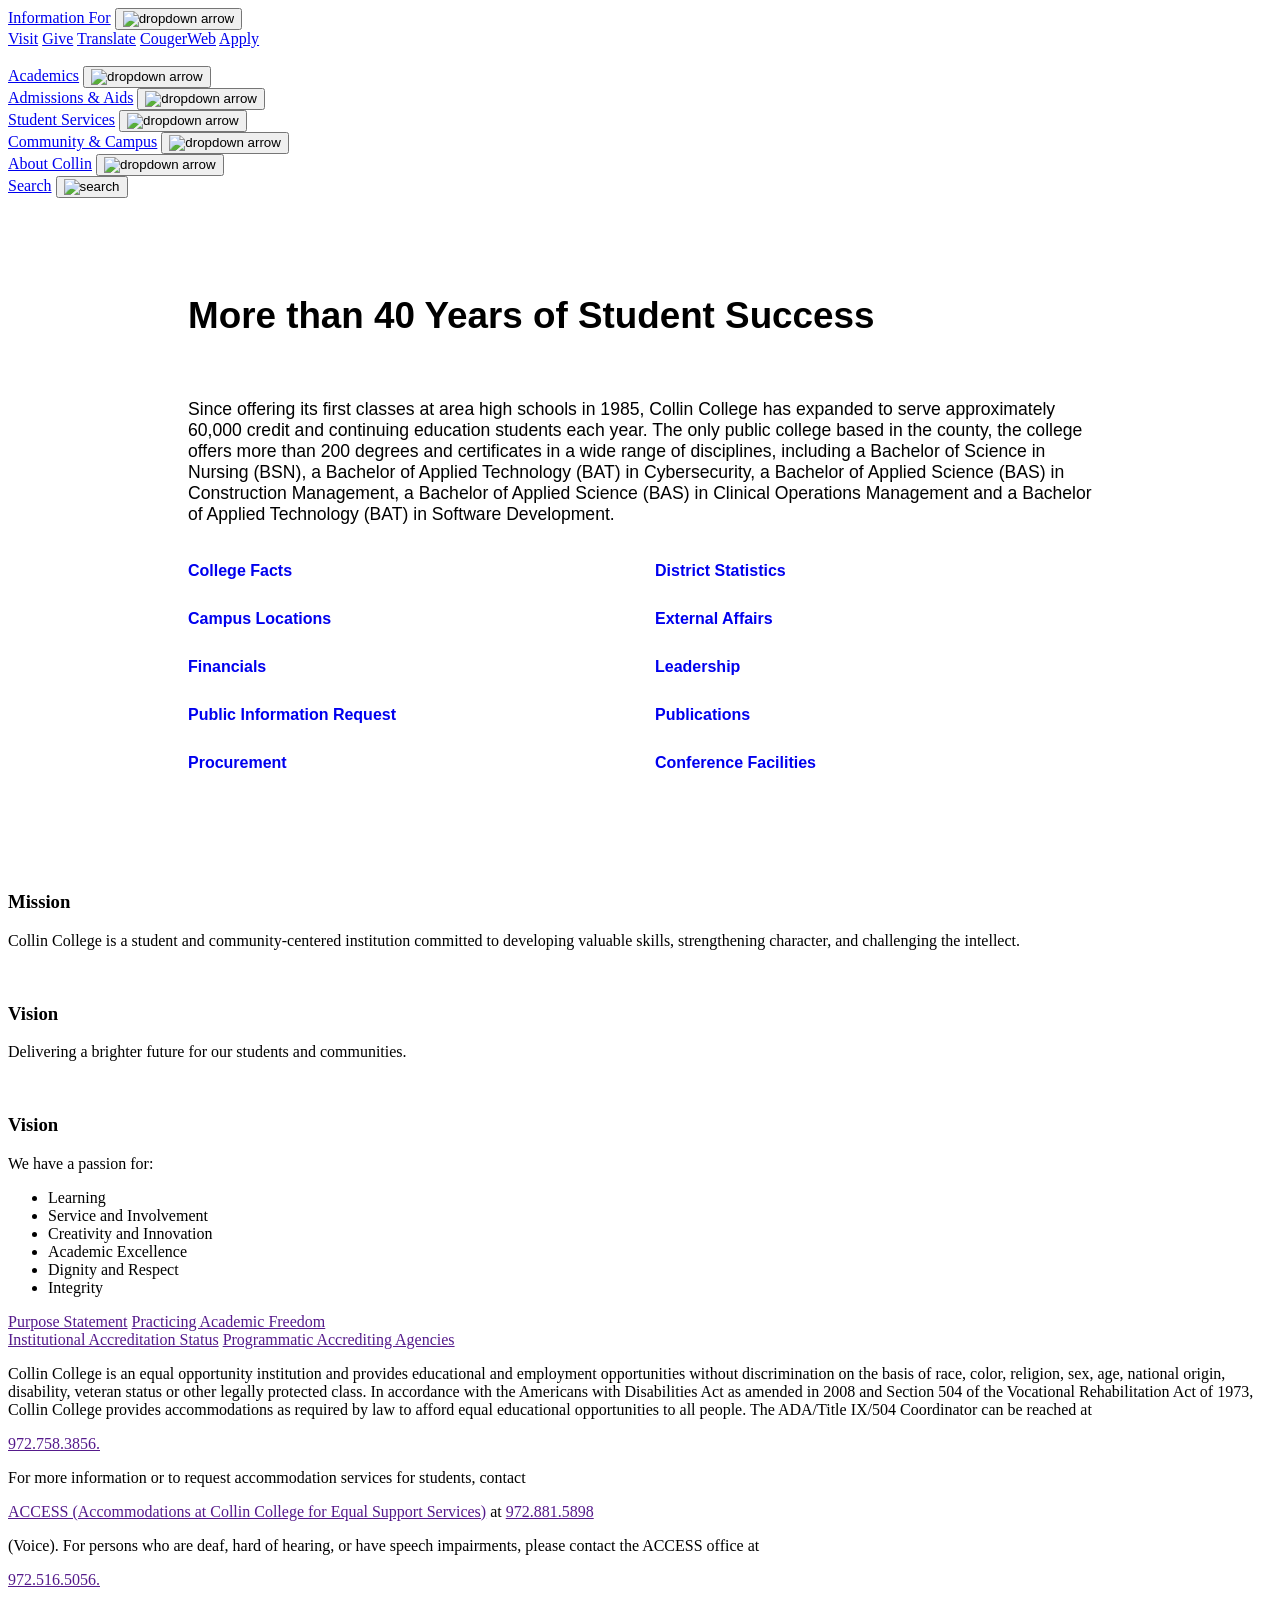
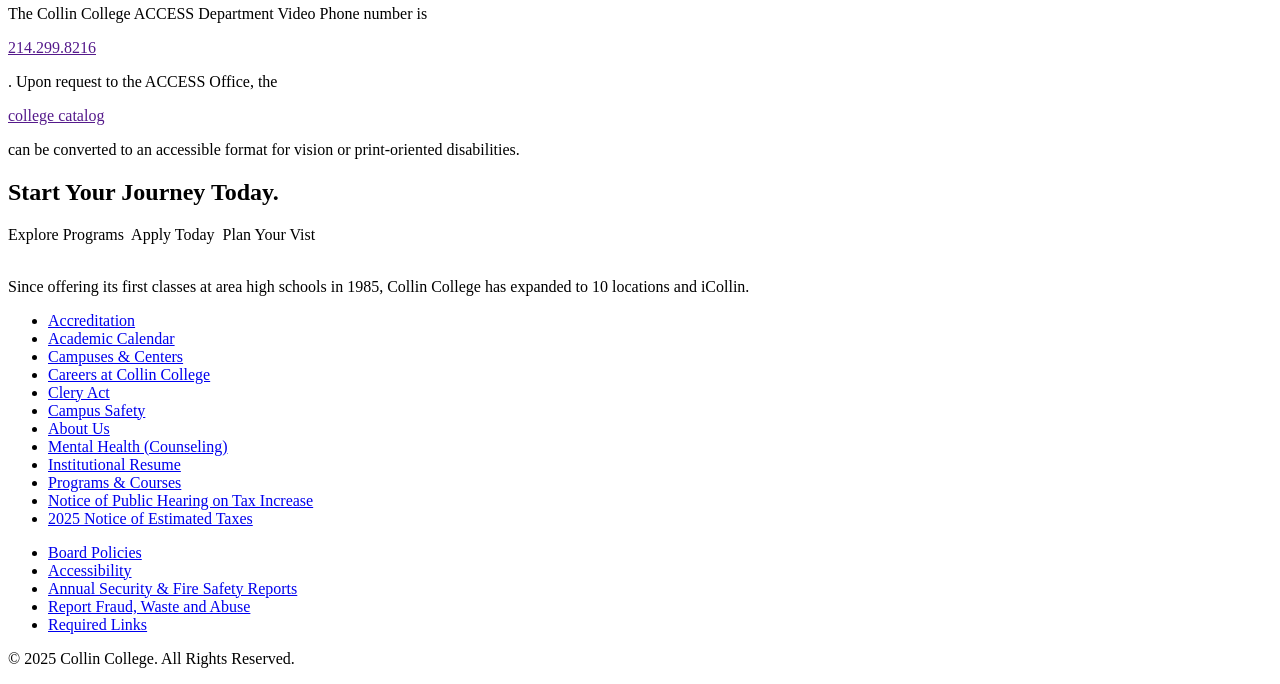
==== About_us.html @ d0c8fdf0 "123" ====
<!DOCTYPE html>
<html lang="en">
<head>
    <meta charset="UTF-8">
    <meta name="viewport" content="width=device-width, initial-scale=1.0">
    <title>Document</title>
    <link rel="stylesheet" href="style/base.css">
    <link rel="stylesheet" href="style/layout.css">
    <link rel="stylesheet" href="style/about_us.css"> 
</head>
<body>
    <div class="header">
        <div class="bar-links">
            <div class="bar__container">
                <div class="bar__group">
                    <a href="#">Information For</a>
                    <button class="bar-dropdown-button">
                        <img src="Resources/icons/right-arrow.png" alt="dropdown arrow">
                    </button>
                </div>
                <a href="#">Visit</a>   
                <a href="#">Give</a>
                <a href="#">Translate</a>
                <a href="CougerWeb.html" class="utility-bar-link ">CougerWeb</a>
                <a href="#" class="utility-bar-link ">Apply</a>
            </div>
        </div>

        <div class="header-contain">
            <a href="main.html">
                <img src="Resources/icons/logo.png" alt="">
            </a>
            <div class="header-items">
                <div class="main__links">
                    <a href="#">Academics</a>
                    <button class="links-dropdown-button">
                        <img src="Resources/icons/right-arrow.png" alt="dropdown arrow">
                    </button>
                </div>
                <div class="main__links">
                    <a href="#">Admissions & Aids</a>
                    <button class="links-dropdown-button">
                        <img src="Resources/icons/right-arrow.png" alt="dropdown arrow">
                    </button>
                </div>
                <div class="main__links">
                    <a href="#">Student Services</a>
                    <button class="links-dropdown-button">
                        <img src="Resources/icons/right-arrow.png" alt="dropdown arrow">
                    </button>
                </div>
                <div class="main__links">
                    <a href="#">Community & Campus</a>
                    <button class="links-dropdown-button">
                        <img src="Resources/icons/right-arrow.png" alt="dropdown arrow">
                    </button>
                </div>
                <div class="main__links">
                    <a href="#">About Collin</a>
                    <button class="links-dropdown-button">
                        <img src="Resources/icons/right-arrow.png" alt="dropdown arrow">
                    </button>
                </div>
                <div class="main__links">
                    <a href="#">Search</a>
                    <button class="links-dropdown-button">
                        <img src="Resources/icons/magnifying-glass.png" id="search-img" alt="search">
                    </button>
                </div>
                
            </div>
        </div>
    </div>

    <div class="banner">

    </div>

    <div class="info-container">
        <div class="group-intro">
            <h1>More than 40 Years of Student Success</h1>
            <p>Since offering its first classes at area high schools in 1985, 
                Collin College has expanded to serve approximately 60,000 credit 
                and continuing education students each year. The only public college 
                based in the county, the college offers more than 200 degrees and 
                certificates in a wide range of disciplines, including a Bachelor of 
                Science in Nursing (BSN), a Bachelor of Applied Technology (BAT) 
                in Cybersecurity, a Bachelor of Applied Science (BAS) in Construction 
                Management, a Bachelor of Applied Science (BAS) in Clinical Operations 
                Management and a Bachelor of Applied Technology (BAT) in Software Development.</p>
            
            <div class="group-quicklink">
                <a href="#">College Facts</a>
                <a href="#">District Statistics</a>
                <a href="#">Campus Locations</a>
                <a href="#">External Affairs</a>
                <a href="#">Financials</a>
                <a href="#">Leadership</a>
                <a href="#">Public Information Request</a>
                <a href="#">Publications</a>
                <a href="#">Procurement</a>
                <a href="#">Conference Facilities</a>
            </div>
        </div> 
    </div>

    <div class="commitment">
        <a href="#" style="text-decoration: none; color: inherit;" target="_blank">
            <div class="belief-card">
                <img src="" alt="">
                <div class="card-data">
                    <h3>Mission</h3>
                    <p>Collin College is a student and community-centered institution committed to developing valuable skills, strengthening character, and challenging the intellect.</p>
                </div>    
            </div>
        </a>

        <a href="#" style="text-decoration: none; color: inherit;" target="_blank">
            <div class="belief-card">
                <img src="" alt="">
                <div class="card-data">
                    <h3>Vision</h3>
                    <p>Delivering a brighter future for our students and communities.</p>
                </div>    
            </div>
        </a>

        <a href="#" style="text-decoration: none; color: inherit;" target="_blank">
            <div class="belief-card">
                <img src="" alt="">
                <div class="card-data">
                    <h3>Vision</h3>
                    <p>We have a passion for:</p>
                    <ul>
                        <li>Learning</li>
                        <li>Service and Involvement</li>
                        <li>Creativity and Innovation</li>
                        <li>Academic Excellence</li>
                        <li>Dignity and Respect</li>
                        <li>Integrity</li>
                    </ul>
                </div>    
            </div>
        </a>


    </div>

    <div class="extra-info">
        <a href="">Purpose Statement</a>
        <a href="">Practicing Academic Freedom</a>
    </div>

    <div class="accreditation">
        <div class="accreditation-list">
            <a href="">Institutional Accreditation Status</a>
            <a href="">Programmatic Accrediting Agencies</a>
        </div>
        <p>Collin College is an equal opportunity institution and provides educational and employment opportunities without 
            discrimination on the basis of race, color, religion, sex, age, national origin, disability, veteran status or 
            other legally protected class. In accordance with the Americans with Disabilities Act as amended in 2008 and Section 
            504 of the Vocational Rehabilitation Act of 1973, Collin College provides accommodations as required by law to afford 
            equal educational opportunities to all people. The ADA/Title IX/504 Coordinator can be reached at</p> <a href="">972.758.3856.</a><p>
            For more information or to request accommodation services for students, contact</p><a href="">ACCESS (Accommodations at Collin College 
            for Equal Support Services)</a> at <a href="">972.881.5898</a><p>(Voice). For persons who are deaf, hard of hearing, or have speech 
            impairments, please contact the ACCESS office at </p><a href="">972.516.5056.</a><p>The Collin College ACCESS Department Video Phone 
            number is</p><a href="">214.299.8216</a><p>. Upon request to the ACCESS Office, the</p><a href=""> college catalog</a><p>can be 
            converted to an accessible format for vision or print-oriented disabilities. </p>
    </div>
</body>
<footer>
    <div class="prefooter">
        <h2>Start Your Journey Today.</h2>
        <div class="prefooter-links">
            <a>Explore Programs
                <img src="Resources/icons/right-arrow.png" alt="">
            </a>

            <a>Apply Today
                <img src="Resources/icons/right-arrow.png" alt="">
            </a>

            <a>Plan Your Vist
                <img src="Resources/icons/right-arrow.png" alt="">
            </a>
        </div>
    </div>
    <div class="footer-container">
        <div class="footer-logo">
            <img src="Resources/icons/3f1a95c7af1e794cbfc929ef2177c0ddf2dcd203.png" alt="">
            <p>Since offering its first classes at area high schools in 1985, 
                Collin College has expanded to 10 locations and iCollin.</p>
        </div>

        <div class="footer-primary">
            <ul>
                <li><a href="#">Accreditation</a></li>
                <li><a href="#">Academic Calendar</a></li>
                <li><a href="#">Campuses & Centers</a></li>
                <li><a href="#">Careers at Collin College</a></li>
                <li><a href="#">Clery Act</a></li>
                <li><a href="#">Campus Safety</a></li>
                <li><a href="About_us.html">About Us</a></li>
                <li><a href="#">Mental Health (Counseling)</a></li>
                <li><a href="#">Institutional Resume</a></li>
                <li><a href="#">Programs & Courses</a></li>
                <li><a href="#">Notice of Public Hearing on Tax Increase</a></li>
                <li><a href="#">2025 Notice of Estimated Taxes</a></li>
            </ul>
        </div>

        <div class="footer-secondary">
            <ul>
                <li><a href="#">Board Policies</a></li>
                <li><a href="#">Accessibility</a></li>
                <li><a href="#">Annual Security & Fire Safety Reports</a></li>
                <li><a href="#">Report Fraud, Waste and Abuse</a></li>
                <li><a href="#">Required Links</a></li>
            </ul>
            <div class="copyright">
                <p>© 2025 Collin College. All Rights Reserved.</p>
            </div>
        </div>
    </div>
</footer>
</html>
---- style/about_us.css ----
@import url("../style/base.css");

.info-container {
    display: inline-block;
    font-family: sans-serif;
    margin: 72px 0;
    gap: 20px;
    padding: 0 180px;
    color: var(--secondary-background-color);

    .group-intro {
        display: flex;
        flex-direction: column;
        row-gap: 20px;
        
        h1 {
            font-size: 2.3rem;
            color: var(--secondary-background-color);
        }

        p {
            font-size: 1.1rem;
            color: black;
        }

        .group-quicklink {
            display: grid;
            grid-template-rows: repeat(2, 1fr);
            grid-template-columns: repeat(2, 1fr);
            justify-content: center;
            row-gap: 20px;
            column-gap: 30px;
            
            a {
                text-decoration: none;
                border-bottom: 2px solid var(--secondary-background-color);
                font-weight: 600;
                padding: 0 0 10px;

                &:hover {
                    border-bottom: 4px solid var(--secondary-background-color);
                }

            }

        }
    }
}
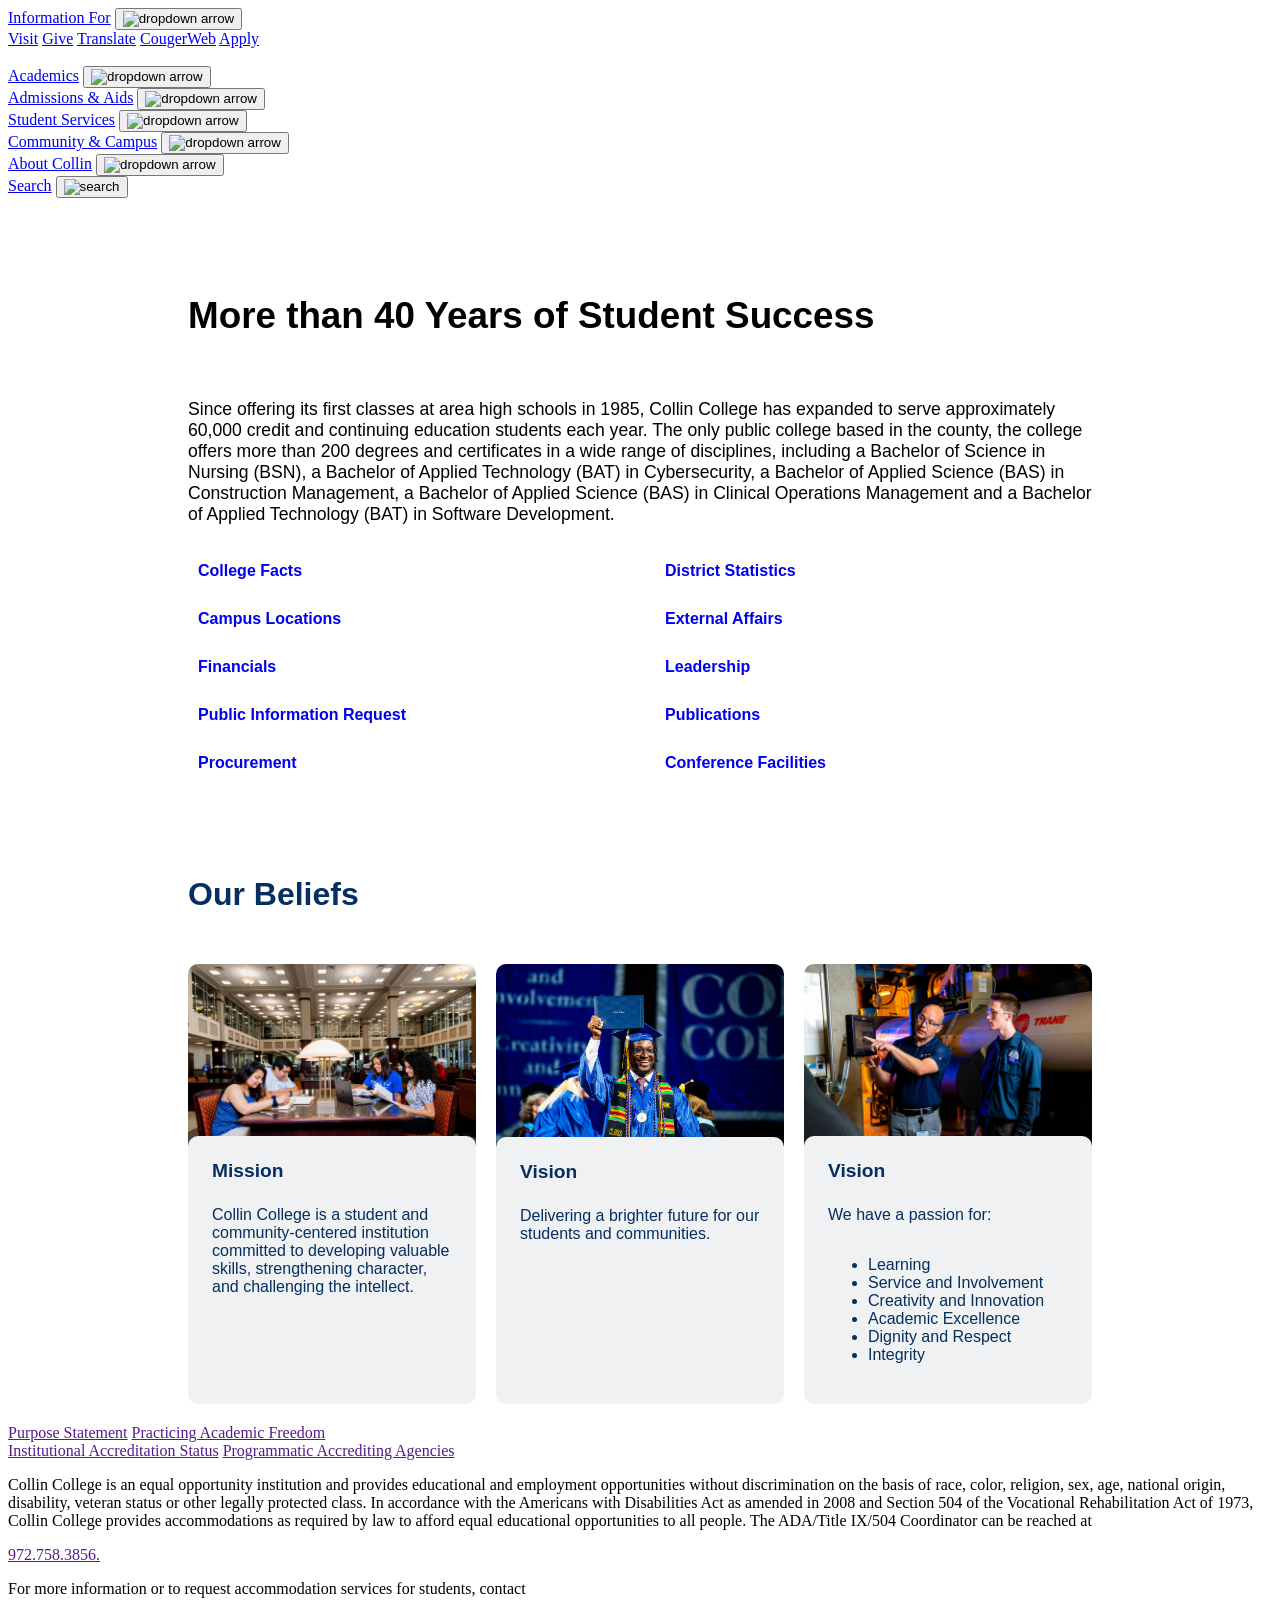
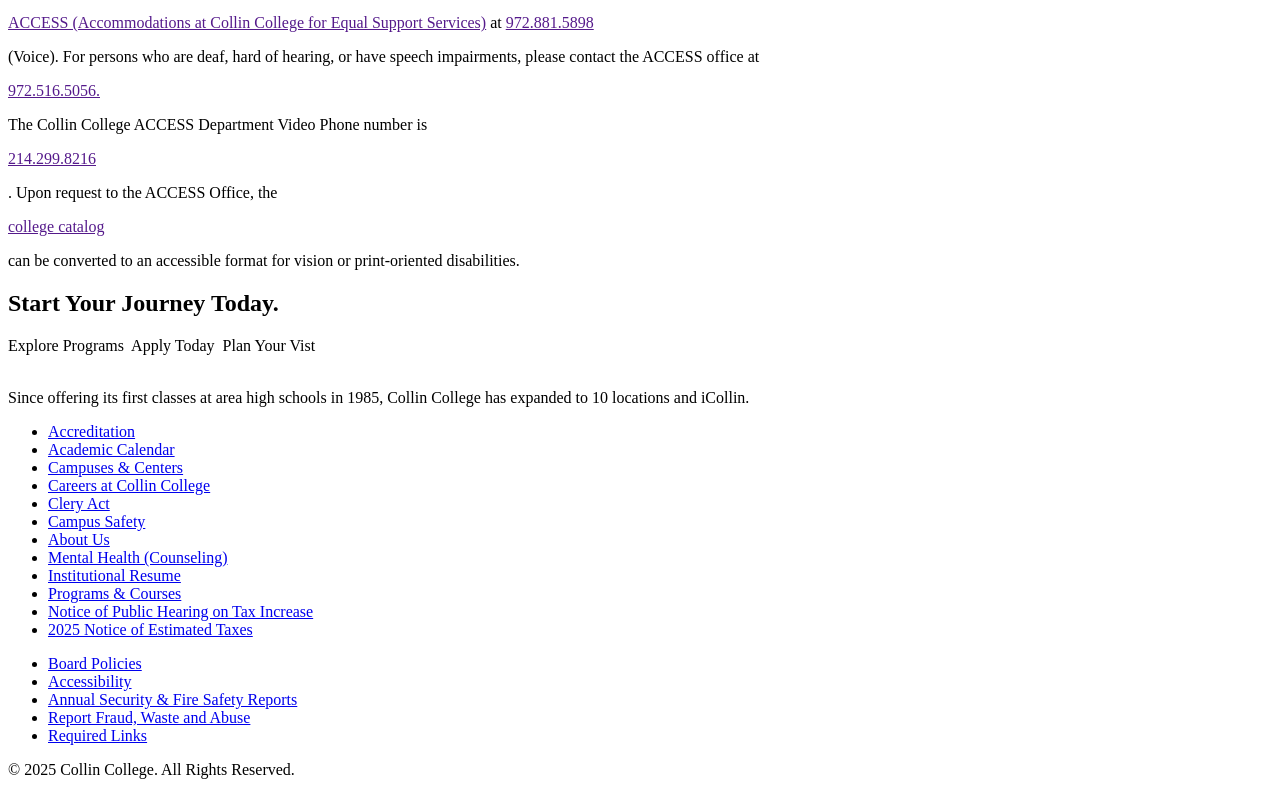
==== commit 306f68a4: "123" ====
--- a/About_us.html
+++ b/About_us.html
@@ -3,7 +3,8 @@
 <head>
     <meta charset="UTF-8">
     <meta name="viewport" content="width=device-width, initial-scale=1.0">
-    <title>Document</title>
+    <title>About Us | Collin College</title>
+    <link rel="icon" type="image/x-icon" href="Resources/icons/weblogo.png">
     <link rel="stylesheet" href="style/base.css">
     <link rel="stylesheet" href="style/layout.css">
     <link rel="stylesheet" href="style/about_us.css"> 
@@ -90,58 +91,82 @@
                 Management and a Bachelor of Applied Technology (BAT) in Software Development.</p>
             
             <div class="group-quicklink">
-                <a href="#">College Facts</a>
-                <a href="#">District Statistics</a>
-                <a href="#">Campus Locations</a>
-                <a href="#">External Affairs</a>
-                <a href="#">Financials</a>
-                <a href="#">Leadership</a>
-                <a href="#">Public Information Request</a>
-                <a href="#">Publications</a>
-                <a href="#">Procurement</a>
-                <a href="#">Conference Facilities</a>
+                <a href="#">College Facts
+                    <img src="./Resources/icons/right-arrow.png" alt="">
+                </a>
+                <a href="#">District Statistics
+                    <img src="./Resources/icons/right-arrow.png" alt="">
+                </a>
+                <a href="#">Campus Locations
+                    <img src="./Resources/icons/right-arrow.png" alt="">
+                </a>
+                <a href="#">External Affairs
+                    <img src="./Resources/icons/right-arrow.png" alt="">
+                </a>
+                <a href="#">Financials
+                    <img src="./Resources/icons/right-arrow.png" alt="">
+                </a>
+                <a href="#">Leadership
+                    <img src="./Resources/icons/right-arrow.png" alt="">
+                </a>
+                <a href="#">Public Information Request
+                    <img src="./Resources/icons/right-arrow.png" alt="">
+                </a>
+                <a href="#">Publications
+                    <img src="./Resources/icons/right-arrow.png" alt="">
+                </a>
+                <a href="#">Procurement
+                    <img src="./Resources/icons/right-arrow.png" alt="">
+                </a>
+                <a href="#">Conference Facilities
+                    <img src="./Resources/icons/right-arrow.png" alt="">
+                </a>
             </div>
         </div> 
     </div>
 
     <div class="commitment">
-        <a href="#" style="text-decoration: none; color: inherit;" target="_blank">
-            <div class="belief-card">
-                <img src="" alt="">
-                <div class="card-data">
-                    <h3>Mission</h3>
-                    <p>Collin College is a student and community-centered institution committed to developing valuable skills, strengthening character, and challenging the intellect.</p>
-                </div>    
-            </div>
-        </a>
-
-        <a href="#" style="text-decoration: none; color: inherit;" target="_blank">
-            <div class="belief-card">
-                <img src="" alt="">
-                <div class="card-data">
-                    <h3>Vision</h3>
-                    <p>Delivering a brighter future for our students and communities.</p>
-                </div>    
-            </div>
-        </a>
-
-        <a href="#" style="text-decoration: none; color: inherit;" target="_blank">
-            <div class="belief-card">
-                <img src="" alt="">
-                <div class="card-data">
-                    <h3>Vision</h3>
-                    <p>We have a passion for:</p>
-                    <ul>
-                        <li>Learning</li>
-                        <li>Service and Involvement</li>
-                        <li>Creativity and Innovation</li>
-                        <li>Academic Excellence</li>
-                        <li>Dignity and Respect</li>
-                        <li>Integrity</li>
-                    </ul>
-                </div>    
-            </div>
-        </a>
+        <h1>Our Beliefs</h1>
+        <div class="commit-container">
+            <a href="#" style="text-decoration: none; color: inherit;" target="_blank">
+                <img src="./Resources/Locations/LibraryStudy 1.jpg" alt="">
+                <div class="belief-card">
+                    <div class="card-data">
+                        <h3>Mission</h3>
+                        <p>Collin College is a student and community-centered institution committed to developing valuable skills, strengthening character, and challenging the intellect.</p>
+                    </div>    
+                </div>
+            </a>
+
+            <a href="#" style="text-decoration: none; color: inherit;" target="_blank">
+                <img src="./Resources/Locations/RS75209_commencement_spring2024-0121_lpr.jpg" alt="">
+                <div class="belief-card">
+                    <div class="card-data">
+                        <h3>Vision</h3>
+                        <p>Delivering a brighter future for our students and communities.</p>
+                    </div>    
+                </div>
+            </a>
+
+            <a href="#" style="text-decoration: none; color: inherit;" target="_blank">
+                <img src="./Resources/Locations/RS47668_cougarworks-hvac-0027_scr.jpg" alt="">
+                <div class="belief-card">
+                    <div class="card-data">
+                        <h3>Vision</h3>
+                        <p>We have a passion for:</p>
+                        <ul>
+                            <li>Learning</li>
+                            <li>Service and Involvement</li>
+                            <li>Creativity and Innovation</li>
+                            <li>Academic Excellence</li>
+                            <li>Dignity and Respect</li>
+                            <li>Integrity</li>
+                        </ul>
+                    </div>    
+                </div>
+            </a>
+        </div>
+        
 
 
     </div>
--- a/style/about_us.css
+++ b/style/about_us.css
@@ -32,17 +32,84 @@
             column-gap: 30px;
             
             a {
+                display: flex;
+                justify-content: space-between;
+                flex-grow: 1;
+                align-items: center;
+                margin: 0 10px;
                 text-decoration: none;
-                border-bottom: 2px solid var(--secondary-background-color);
+                box-shadow: 0 2px 0 0 var(--secondary-background-color);
                 font-weight: 600;
                 padding: 0 0 10px;
+                cursor: pointer;
+                transition: border-bottom 0.3s ease;
 
                 &:hover {
-                    border-bottom: 4px solid var(--secondary-background-color);
+                    box-shadow: 0 4px 0 0 var(--secondary-background-color);
+                }
+
+                img {
+                    width: 12px;
+                    transition: transform 0.3s ease;
+                    filter: invert(14%) sepia(91%) saturate(2852%) hue-rotate(202deg) brightness(91%) contrast(105%);
                 }
 
             }
 
         }
     }
+}
+
+.commitment {
+    display: inline-block;
+    font-family: sans-serif;
+    gap: 30px;
+    padding: 0 180px;
+    color: rgba(5, 47, 96);
+    display: grid;
+
+    .commit-container {
+        display: grid;
+        grid-template-columns: repeat(3, 1fr);
+        column-gap: 20px;
+
+        a {
+            display: flex;
+            flex-direction: column;
+        }
+
+        img {
+            width: 100%;
+            object-fit: cover;
+            /* border-radius: 10px; */
+            border-top-left-radius: 10px;   
+            border-top-right-radius: 10px;
+        }
+
+        .belief-card{ 
+            position: relative;
+            top: -20px;
+            background: rgba(239, 241, 242);
+            padding: 24px;
+            border-radius: 10px;
+            overflow: hidden;
+            flex-grow: 1;
+            display: flex;
+            flex-direction: column;
+            
+            box-shadow: 0 4px 20px rgba(0, 0, 0, 0.1),
+                        0 2px 0 var(--secondary-background-color);
+
+            .card-data {
+                flex-grow: 1;
+                display: flex;
+                flex-direction: column;
+
+                h3{
+                    margin: 0 0 8px;
+                    font-size: 1.2rem;
+                }
+            }
+        }
+    }
 }
